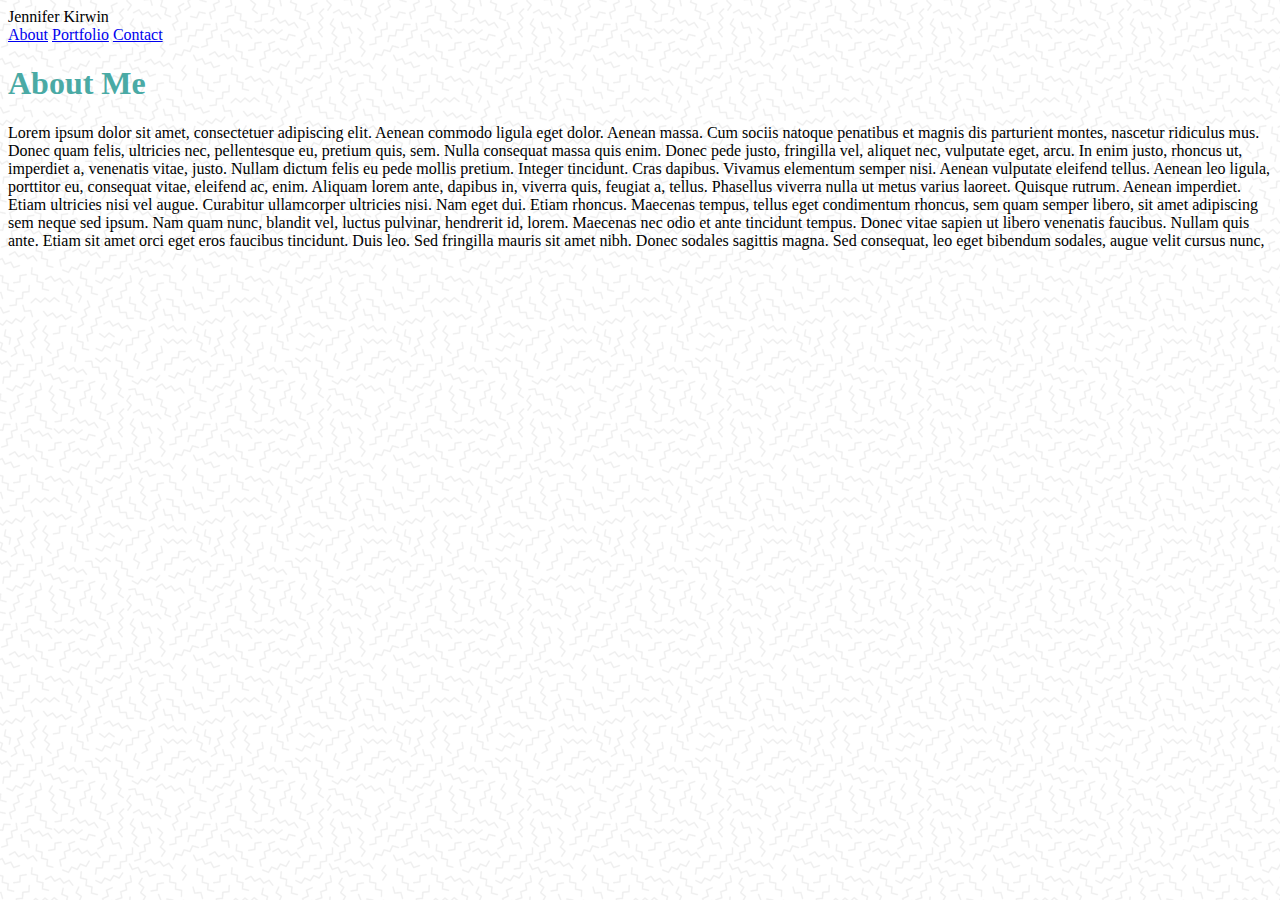
==== index.html @ d69b28fb "Created first scss file. Created a background image." ====
<!DOCTYPE html>
<html>
<head>
    <meta charset="UTF-8">
    <title>Page Title</title>
    <link rel="stylesheet" href="./assets/css/style.css">
</head>

<body>
    <nav>
        <div>
            Jennifer Kirwin
        </div>
        <div>
            <a href="./index.html">About</a>
            <a href="./portfolio.html">Portfolio</a>
            <a href="./contact.html">Contact</a>
        </div>
    </nav>
    <section>
        <h1>About Me</h1>
        <p>Lorem ipsum dolor sit amet, consectetuer adipiscing elit. Aenean commodo ligula eget dolor. Aenean massa. Cum sociis natoque penatibus et magnis dis parturient montes, nascetur ridiculus mus. Donec quam felis, ultricies nec, pellentesque eu, pretium quis, sem. Nulla consequat massa quis enim. Donec pede justo, fringilla vel, aliquet nec, vulputate eget, arcu. In enim justo, rhoncus ut, imperdiet a, venenatis vitae, justo. Nullam dictum felis eu pede mollis pretium. Integer tincidunt. Cras dapibus. Vivamus elementum semper nisi. Aenean vulputate eleifend tellus. Aenean leo ligula, porttitor eu, consequat vitae, eleifend ac, enim. Aliquam lorem ante, dapibus in, viverra quis, feugiat a, tellus. Phasellus viverra nulla ut metus varius laoreet. Quisque rutrum. Aenean imperdiet. Etiam ultricies nisi vel augue. Curabitur ullamcorper ultricies nisi. Nam eget dui. Etiam rhoncus. Maecenas tempus, tellus eget condimentum rhoncus, sem quam semper libero, sit amet adipiscing sem neque sed ipsum. Nam quam nunc, blandit vel, luctus pulvinar, hendrerit id, lorem. Maecenas nec odio et ante tincidunt tempus. Donec vitae sapien ut libero venenatis faucibus. Nullam quis ante. Etiam sit amet orci eget eros faucibus tincidunt. Duis leo. Sed fringilla mauris sit amet nibh. Donec sodales sagittis magna. Sed consequat, leo eget bibendum sodales, augue velit cursus nunc,</p>
    </section>
</body>
</html>
---- assets/css/style.css ----
body {
  background-image: url("/assets/images/memphis-mini.png");
  background-repeat: repeat;
}

h1, h2, h3, h4, h5, h6 {
  color: #4aaaa5;
  font-family: "Georgia", Times, Times New Roman, serif;
}

/* Background pattern from Toptal Subtle Patterns */
/*# sourceMappingURL=style.css.map */
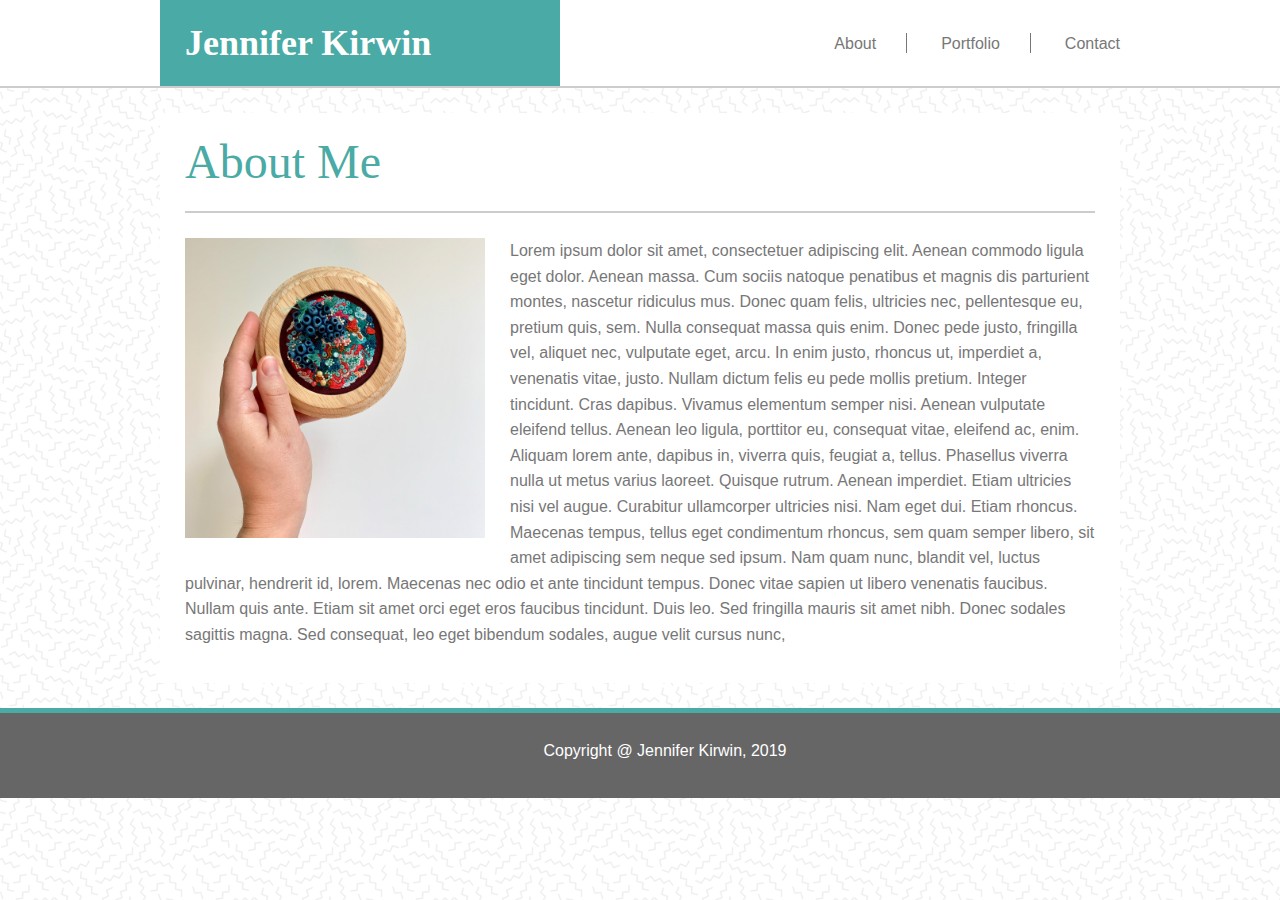
==== commit a739ca3d: "Continued structuring, changed to CSS grid" ====
--- a/index.html
+++ b/index.html
@@ -2,24 +2,40 @@
 <html>
 <head>
     <meta charset="UTF-8">
-    <title>Page Title</title>
+    <title>Jennifer Kirwin | Web Developer</title>
+    <link rel="stylesheet" href="./assets/css/reset.css">
     <link rel="stylesheet" href="./assets/css/style.css">
 </head>
 
 <body>
     <nav>
-        <div>
-            Jennifer Kirwin
-        </div>
-        <div>
-            <a href="./index.html">About</a>
-            <a href="./portfolio.html">Portfolio</a>
-            <a href="./contact.html">Contact</a>
-        </div>
+        <div></div>
+
+            <div class="title">
+                Jennifer Kirwin
+            </div>
+            <div class="nav-list">
+                <ul>
+                    <li><a href="./index.html">About</a></li>
+                    <li><a href="./portfolio.html">Portfolio</a></li>
+                    <li><a href="./contact.html">Contact</a></li>
+                </ul>
+            </div>
+
+        <div></div>    
     </nav>
     <section>
-        <h1>About Me</h1>
-        <p>Lorem ipsum dolor sit amet, consectetuer adipiscing elit. Aenean commodo ligula eget dolor. Aenean massa. Cum sociis natoque penatibus et magnis dis parturient montes, nascetur ridiculus mus. Donec quam felis, ultricies nec, pellentesque eu, pretium quis, sem. Nulla consequat massa quis enim. Donec pede justo, fringilla vel, aliquet nec, vulputate eget, arcu. In enim justo, rhoncus ut, imperdiet a, venenatis vitae, justo. Nullam dictum felis eu pede mollis pretium. Integer tincidunt. Cras dapibus. Vivamus elementum semper nisi. Aenean vulputate eleifend tellus. Aenean leo ligula, porttitor eu, consequat vitae, eleifend ac, enim. Aliquam lorem ante, dapibus in, viverra quis, feugiat a, tellus. Phasellus viverra nulla ut metus varius laoreet. Quisque rutrum. Aenean imperdiet. Etiam ultricies nisi vel augue. Curabitur ullamcorper ultricies nisi. Nam eget dui. Etiam rhoncus. Maecenas tempus, tellus eget condimentum rhoncus, sem quam semper libero, sit amet adipiscing sem neque sed ipsum. Nam quam nunc, blandit vel, luctus pulvinar, hendrerit id, lorem. Maecenas nec odio et ante tincidunt tempus. Donec vitae sapien ut libero venenatis faucibus. Nullam quis ante. Etiam sit amet orci eget eros faucibus tincidunt. Duis leo. Sed fringilla mauris sit amet nibh. Donec sodales sagittis magna. Sed consequat, leo eget bibendum sodales, augue velit cursus nunc,</p>
+        <div></div>
+        <div class="grid-item">
+            <h1>About Me</h1>
+            <img src="assets/images/lamontagne-jennifer_2019_sable-under-the-blueberry-bush_4.JPG" alt="Jennifer Lamontagne Kirwin" class="profile-pic">
+            <p>Lorem ipsum dolor sit amet, consectetuer adipiscing elit. Aenean commodo ligula eget dolor. Aenean massa. Cum sociis natoque penatibus et magnis dis parturient montes, nascetur ridiculus mus. Donec quam felis, ultricies nec, pellentesque eu, pretium quis, sem. Nulla consequat massa quis enim. Donec pede justo, fringilla vel, aliquet nec, vulputate eget, arcu. In enim justo, rhoncus ut, imperdiet a, venenatis vitae, justo. Nullam dictum felis eu pede mollis pretium. Integer tincidunt. Cras dapibus. Vivamus elementum semper nisi. Aenean vulputate eleifend tellus. Aenean leo ligula, porttitor eu, consequat vitae, eleifend ac, enim. Aliquam lorem ante, dapibus in, viverra quis, feugiat a, tellus. Phasellus viverra nulla ut metus varius laoreet. Quisque rutrum. Aenean imperdiet. Etiam ultricies nisi vel augue. Curabitur ullamcorper ultricies nisi. Nam eget dui. Etiam rhoncus. Maecenas tempus, tellus eget condimentum rhoncus, sem quam semper libero, sit amet adipiscing sem neque sed ipsum. Nam quam nunc, blandit vel, luctus pulvinar, hendrerit id, lorem. Maecenas nec odio et ante tincidunt tempus. Donec vitae sapien ut libero venenatis faucibus. Nullam quis ante. Etiam sit amet orci eget eros faucibus tincidunt. Duis leo. Sed fringilla mauris sit amet nibh. Donec sodales sagittis magna. Sed consequat, leo eget bibendum sodales, augue velit cursus nunc,</p>
+        </div>
+        <div></div>
+        
     </section>
+    <footer>
+        <p>Copyright @ Jennifer Kirwin, 2019</p>
+    </footer>
 </body>
 </html>--- a/assets/css/style.css
+++ b/assets/css/style.css
@@ -1,12 +1,141 @@
+/* --------------------------------------------------------- */
+/* General Styles */
+/* --------------------------------------------------------- */
+html {
+  height: 100%;
+  scroll-behavior: smooth;
+}
+
 body {
-  background-image: url("/assets/images/memphis-mini.png");
-  background-repeat: repeat;
+  /* Background pattern from Toptal Subtle Patterns */
+  background-image: url("../images/memphis-mini.png");
 }
 
 h1, h2, h3, h4, h5, h6 {
   color: #4aaaa5;
   font-family: "Georgia", Times, Times New Roman, serif;
+  border-bottom: 2px solid #cccccc;
 }
 
-/* Background pattern from Toptal Subtle Patterns */
+h1 {
+  font-size: 48px;
+  margin: 0 0 25px 0;
+  padding: 0 0 25px 0;
+}
+
+h2 {
+  font-size: 36px;
+}
+
+h3 {
+  font-size: 28px;
+}
+
+h4, h5, h6 {
+  font-size: 18px;
+}
+
+p, a, li {
+  font-family: "Arial", "Helvetica Neue", Helvetica, sans-serif;
+  color: #777777;
+  font-size: 16px;
+  line-height: 1.6;
+  margin: 0 0 10px 0;
+}
+
+/* --------------------------------------------------------- */
+/* Navigation */
+/* --------------------------------------------------------- */
+nav {
+  display: -ms-grid;
+  display: grid;
+  -ms-grid-columns: auto 400px 560px auto;
+      grid-template-columns: auto 400px 560px auto;
+  -webkit-box-align: center;
+      -ms-flex-align: center;
+          align-items: center;
+  background-color: #ffffff;
+  margin: 0 0 25px 0;
+  border-bottom: 2px solid #cccccc;
+}
+
+.nav-list {
+  -ms-grid-column-align: end;
+      justify-self: end;
+}
+
+.nav-list li {
+  list-style-type: none;
+  display: inline;
+  padding: 0 0 0 30px;
+  font-family: "Georgia", Times, Times New Roman, serif;
+  font-size: 18px;
+}
+
+.nav-list li a:link, .nav-list li a:active, .nav-list li a:visited {
+  text-decoration: none;
+  -webkit-transition: all .3s ease;
+  /* Safari prior 6.1 */
+  transition: all .3s ease;
+}
+
+.nav-list li a:hover {
+  color: #4aaaa5;
+}
+
+.nav-list li:not(:last-child) {
+  border-right: 1px solid #777777;
+  padding: 0 30px 0 30px;
+}
+
+.title {
+  font-family: "Georgia", Times, Times New Roman, serif;
+  color: #ffffff;
+  background-color: #4aaaa5;
+  padding: 25px;
+  display: inline-block;
+  font-weight: bold;
+  font-size: 36px;
+}
+
+/* --------------------------------------------------------- */
+/* Body */
+/* --------------------------------------------------------- */
+section {
+  display: -ms-grid;
+  display: grid;
+  -ms-grid-columns: auto 960px auto;
+      grid-template-columns: auto 960px auto;
+  -webkit-box-align: center;
+      -ms-flex-align: center;
+          align-items: center;
+}
+
+.grid-item {
+  background-color: #ffffff;
+  padding: 25px;
+}
+
+img.profile-pic {
+  max-height: 300px;
+  float: left;
+  padding: 0 25px 25px 0;
+  position: relative;
+}
+
+/* --------------------------------------------------------- */
+/* Footer */
+/* --------------------------------------------------------- */
+footer {
+  padding: 25px;
+  margin: 25px 0 0 0;
+  border-top: 5px solid #4aaaa5;
+  background-color: #666666;
+  text-align: center;
+  width: 100%;
+}
+
+footer p {
+  color: #ffffff;
+}
 /*# sourceMappingURL=style.css.map */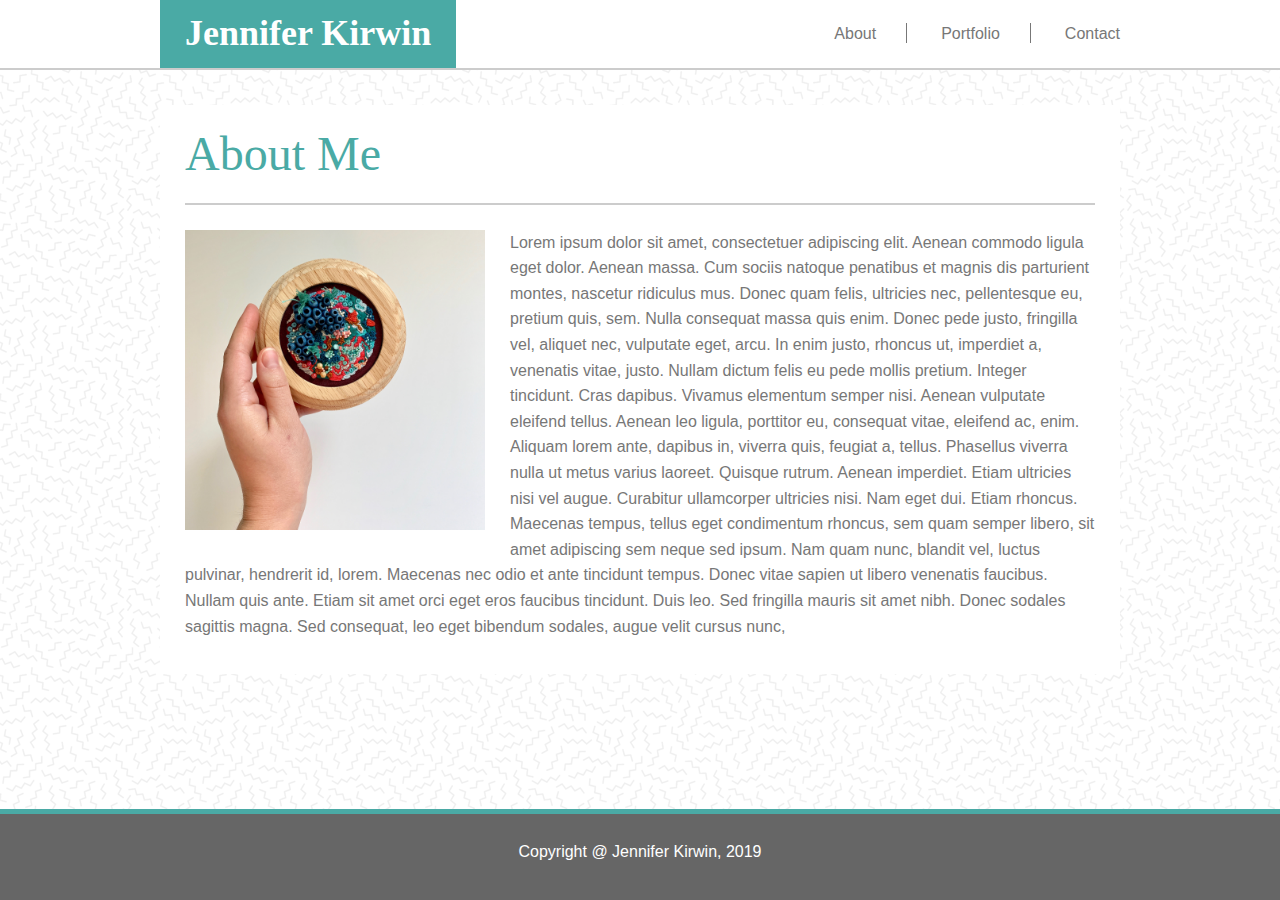
==== commit 693fe7a1: "Finalized grid structure for home page" ====
--- a/index.html
+++ b/index.html
@@ -3,8 +3,8 @@
 <head>
     <meta charset="UTF-8">
     <title>Jennifer Kirwin | Web Developer</title>
-    <link rel="stylesheet" href="./assets/css/reset.css">
-    <link rel="stylesheet" href="./assets/css/style.css">
+    <link rel="stylesheet" href="assets/css/reset.css">
+    <link rel="stylesheet" href="assets/css/style.css">
 </head>
 
 <body>
@@ -12,13 +12,13 @@
         <div></div>
 
             <div class="title">
-                Jennifer Kirwin
+                <a href="index.html">Jennifer Kirwin</a>
             </div>
             <div class="nav-list">
                 <ul>
-                    <li><a href="./index.html">About</a></li>
-                    <li><a href="./portfolio.html">Portfolio</a></li>
-                    <li><a href="./contact.html">Contact</a></li>
+                    <li><a href="index.html">About</a></li>
+                    <li><a href="portfolio.html">Portfolio</a></li>
+                    <li><a href="contact.html">Contact</a></li>
                 </ul>
             </div>
 
--- a/assets/css/style.css
+++ b/assets/css/style.css
@@ -9,6 +9,7 @@
 body {
   /* Background pattern from Toptal Subtle Patterns */
   background-image: url("../images/memphis-mini.png");
+  height: 100%;
 }
 
 h1, h2, h3, h4, h5, h6 {
@@ -40,7 +41,47 @@
   color: #777777;
   font-size: 16px;
   line-height: 1.6;
+}
+
+p {
   margin: 0 0 10px 0;
+}
+
+/* --------------------------------------------------------- */
+/* Overall Grid Structure */
+/* --------------------------------------------------------- */
+body {
+  display: -ms-grid;
+  display: grid;
+  grid-gap: 10px;
+  height: 100%;
+  -ms-grid-columns: 1fr;
+      grid-template-columns: 1fr;
+      grid-template-areas: "nav"+ "section"+ "footer";
+  -ms-grid-rows: auto 1fr auto;
+      grid-template-rows: auto 1fr auto;
+}
+
+nav {
+  -ms-grid-row: 1;
+  -ms-grid-column: 1;
+  grid-area: nav;
+}
+
+section {
+  -ms-grid-row: 2;
+  -ms-grid-column: 1;
+  grid-area: section;
+  -ms-flex-item-align: start;
+      align-self: flex-start;
+}
+
+footer {
+  -ms-grid-row: 3;
+  -ms-grid-column: 1;
+  grid-area: footer;
 }
 
 /* --------------------------------------------------------- */
@@ -88,14 +129,15 @@
   padding: 0 30px 0 30px;
 }
 
-.title {
+.title a:link, .title a:visited, .title a:active {
   font-family: "Georgia", Times, Times New Roman, serif;
   color: #ffffff;
   background-color: #4aaaa5;
-  padding: 25px;
   display: inline-block;
   font-weight: bold;
   font-size: 36px;
+  text-decoration: none;
+  padding: 5px 25px;
 }
 
 /* --------------------------------------------------------- */
@@ -127,7 +169,6 @@
 /* Footer */
 /* --------------------------------------------------------- */
 footer {
-  padding: 25px;
   margin: 25px 0 0 0;
   border-top: 5px solid #4aaaa5;
   background-color: #666666;
@@ -137,5 +178,6 @@
 
 footer p {
   color: #ffffff;
+  padding: 25px;
 }
 /*# sourceMappingURL=style.css.map */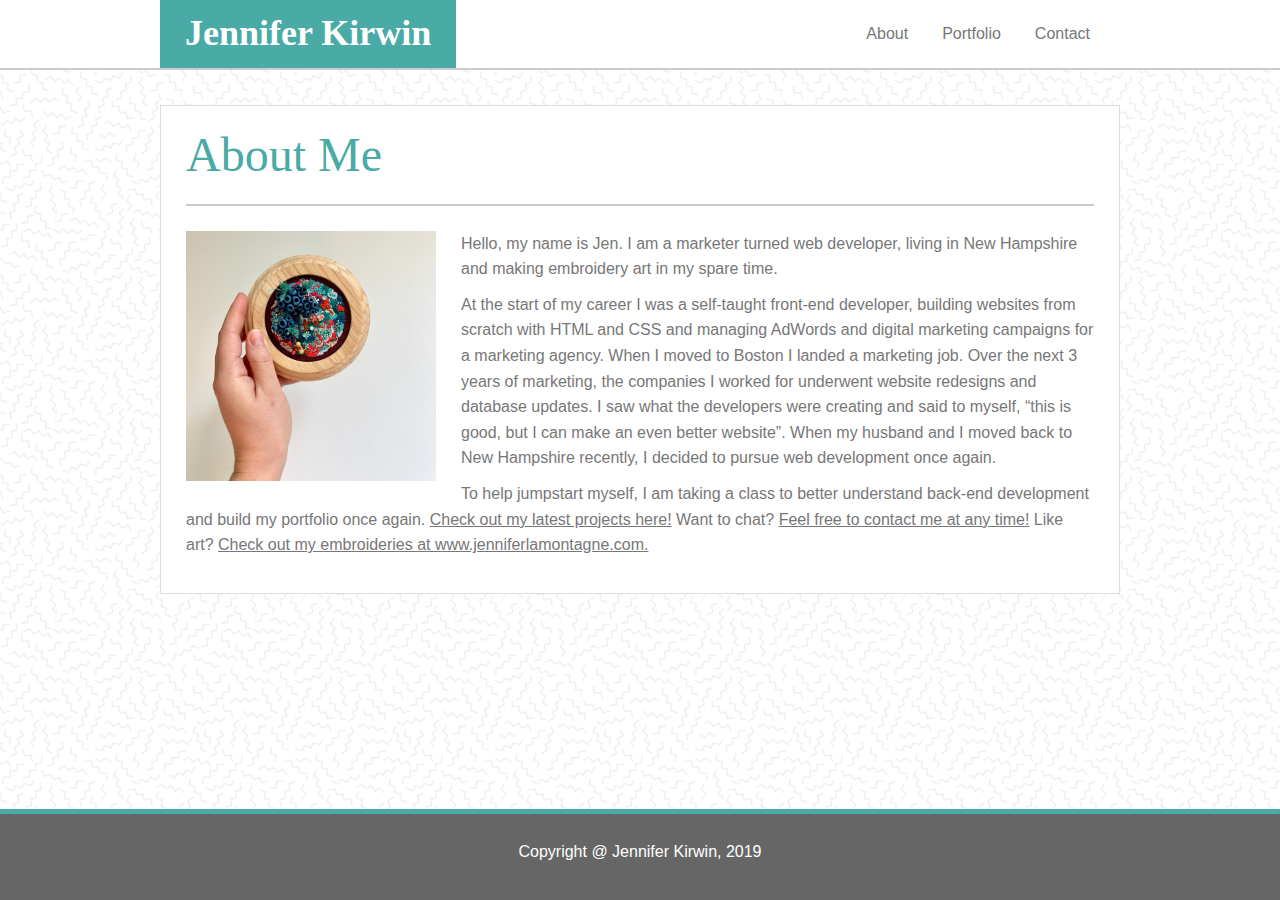
==== commit cf1632db: "Added content to index and adjusted image size" ====
--- a/index.html
+++ b/index.html
@@ -29,7 +29,11 @@
         <div class="grid-item">
             <h1>About Me</h1>
             <img src="assets/images/lamontagne-jennifer_2019_sable-under-the-blueberry-bush_4.JPG" alt="Jennifer Lamontagne Kirwin" class="profile-pic">
-            <p>Lorem ipsum dolor sit amet, consectetuer adipiscing elit. Aenean commodo ligula eget dolor. Aenean massa. Cum sociis natoque penatibus et magnis dis parturient montes, nascetur ridiculus mus. Donec quam felis, ultricies nec, pellentesque eu, pretium quis, sem. Nulla consequat massa quis enim. Donec pede justo, fringilla vel, aliquet nec, vulputate eget, arcu. In enim justo, rhoncus ut, imperdiet a, venenatis vitae, justo. Nullam dictum felis eu pede mollis pretium. Integer tincidunt. Cras dapibus. Vivamus elementum semper nisi. Aenean vulputate eleifend tellus. Aenean leo ligula, porttitor eu, consequat vitae, eleifend ac, enim. Aliquam lorem ante, dapibus in, viverra quis, feugiat a, tellus. Phasellus viverra nulla ut metus varius laoreet. Quisque rutrum. Aenean imperdiet. Etiam ultricies nisi vel augue. Curabitur ullamcorper ultricies nisi. Nam eget dui. Etiam rhoncus. Maecenas tempus, tellus eget condimentum rhoncus, sem quam semper libero, sit amet adipiscing sem neque sed ipsum. Nam quam nunc, blandit vel, luctus pulvinar, hendrerit id, lorem. Maecenas nec odio et ante tincidunt tempus. Donec vitae sapien ut libero venenatis faucibus. Nullam quis ante. Etiam sit amet orci eget eros faucibus tincidunt. Duis leo. Sed fringilla mauris sit amet nibh. Donec sodales sagittis magna. Sed consequat, leo eget bibendum sodales, augue velit cursus nunc,</p>
+            <p>Hello, my name is Jen. I am a marketer turned web developer, living in New Hampshire and making embroidery art in my spare time.</p>
+
+            <p>At the start of my career I was a self-taught front-end developer, building websites from scratch with HTML and CSS and managing AdWords and digital marketing campaigns for a marketing agency. When I moved to Boston I landed a marketing job. Over the next 3 years of marketing, the companies I worked for underwent website redesigns and database updates. I saw what the developers were creating and said to myself, “this is good, but I can make an even better website”. When my husband and I moved back to New Hampshire recently, I decided to pursue web development once again.</p>
+                
+            <p>To help jumpstart myself, I am taking a class to better understand back-end development and build my portfolio once again. <a href="portfolio.html">Check out my latest projects here!</a> Want to chat? <a href="contact.html">Feel free to contact me at any time!</a> Like art? <a href="https://www.jenniferlamontagne.com/" target="_blank">Check out my embroideries at www.jenniferlamontagne.com.</a></p>
         </div>
         <div></div>
         
--- a/assets/css/style.css
+++ b/assets/css/style.css
@@ -1,9 +1,15 @@
+/* Teal color (used for headings and backgrounds) */
+/* Paragraph and body text color */
+/* Footer background color */
+/* Main header border */
+/* Main content border */
 /* --------------------------------------------------------- */
 /* General Styles */
 /* --------------------------------------------------------- */
 html {
   height: 100%;
   scroll-behavior: smooth;
+  margin-left: calc(100vw - 100%);
 }
 
 body {
@@ -36,7 +42,7 @@
   font-size: 18px;
 }
 
-p, a, li {
+p, a, li, label, input, textarea {
   font-family: "Arial", "Helvetica Neue", Helvetica, sans-serif;
   color: #777777;
   font-size: 16px;
@@ -45,6 +51,35 @@
 
 p {
   margin: 0 0 10px 0;
+}
+
+img {
+  max-width: 100%;
+}
+
+label, input {
+  display: block;
+}
+
+input[type="text"], input[type="email"], textarea {
+  width: 100%;
+  border: 1px solid #dddddd;
+  margin-bottom: 12.5px;
+  padding: 0 6.25px;
+  -webkit-box-sizing: border-box;
+  box-sizing: border-box;
+}
+
+input[type=submit] {
+  background-color: #4aaaa5;
+  color: #ffffff;
+  border: none;
+  padding: 10px 25px;
+}
+
+div {
+  -webkit-box-sizing: border-box;
+  box-sizing: border-box;
 }
 
 /* --------------------------------------------------------- */
@@ -124,8 +159,8 @@
   color: #4aaaa5;
 }
 
-.nav-list li:not(:last-child) {
-  border-right: 1px solid #777777;
+.nav-list li:last-child {
+  border-right: 0px solid #777777;
   padding: 0 30px 0 30px;
 }
 
@@ -156,13 +191,57 @@
 .grid-item {
   background-color: #ffffff;
   padding: 25px;
+  border: 1px solid #dddddd;
 }
 
 img.profile-pic {
-  max-height: 300px;
+  max-height: 250px;
   float: left;
-  padding: 0 25px 25px 0;
+  padding: 0 25px 12.5px 0;
   position: relative;
+}
+
+/* --------------------------------------------------------- */
+/* Portfolio Styles */
+/* --------------------------------------------------------- */
+.portfolio-container {
+  display: -ms-grid;
+  display: grid;
+  -ms-grid-columns: auto auto auto;
+      grid-template-columns: auto auto auto;
+  -webkit-box-align: center;
+      -ms-flex-align: center;
+          align-items: center;
+  grid-gap: 25px;
+}
+
+.portfolio-card {
+  position: relative;
+}
+
+.portfolio-card h2 {
+  border: none;
+  color: #ffffff;
+  background-color: #4aaaa5;
+  text-align: center;
+  font-size: 24px;
+  padding: 12.5px;
+  position: absolute;
+  bottom: 25px;
+  width: 100%;
+  -webkit-box-sizing: border-box;
+  box-sizing: border-box;
+}
+
+.portfolio-card a:link, .portfolio-card a:visited, .portfolio-card a:active {
+  text-decoration: none;
+  -webkit-transition: all .3s ease;
+  /* Safari prior 6.1 */
+  transition: all .3s ease;
+}
+
+.portfolio-card a:hover {
+  opacity: .5;
 }
 
 /* --------------------------------------------------------- */
@@ -173,7 +252,6 @@
   border-top: 5px solid #4aaaa5;
   background-color: #666666;
   text-align: center;
-  width: 100%;
 }
 
 footer p {
